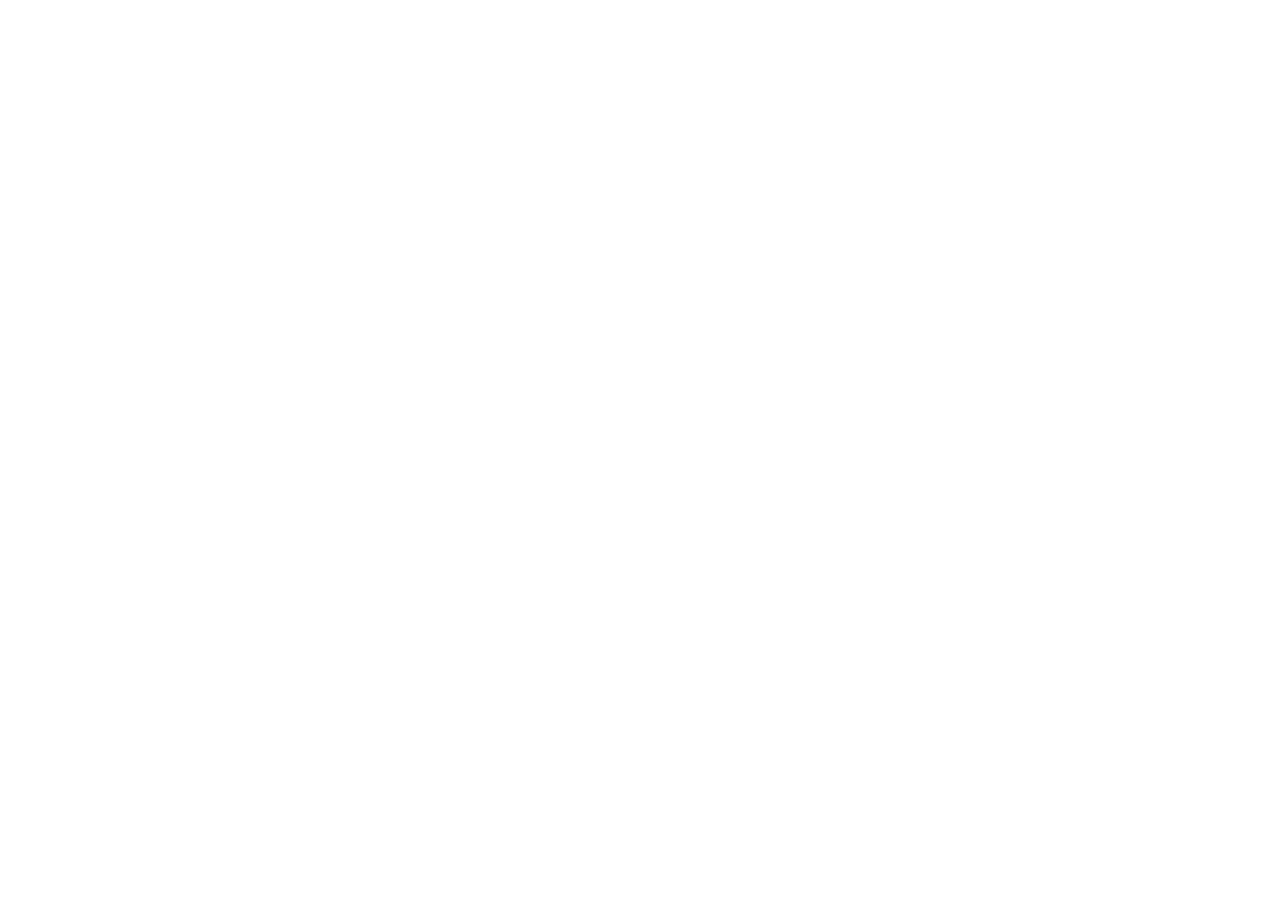
==== blogdecafe_inicio/index.html @ 95a57232 "Images, normalize and style" ====
<!DOCTYPE html>
<html lang="en">
<head>
    <meta charset="UTF-8">
    <meta name="viewport" content="width=device-width, initial-scale=1.0">
    <title>BlogDeCafé</title>
    <link rel="stylesheet" href="css/normalize.css">
    <link href="https://fonts.googleapis.com/css2?family=Open+Sans:ital,wght@0,300..800;1,300..800&family=PT+Sans:ital,wght@0,400;0,700;1,400;1,700&display=swap" rel="stylesheet">
    <link rel="stylesheet" href="css/style.css">
</head>
<body>
    
</body>
</html>
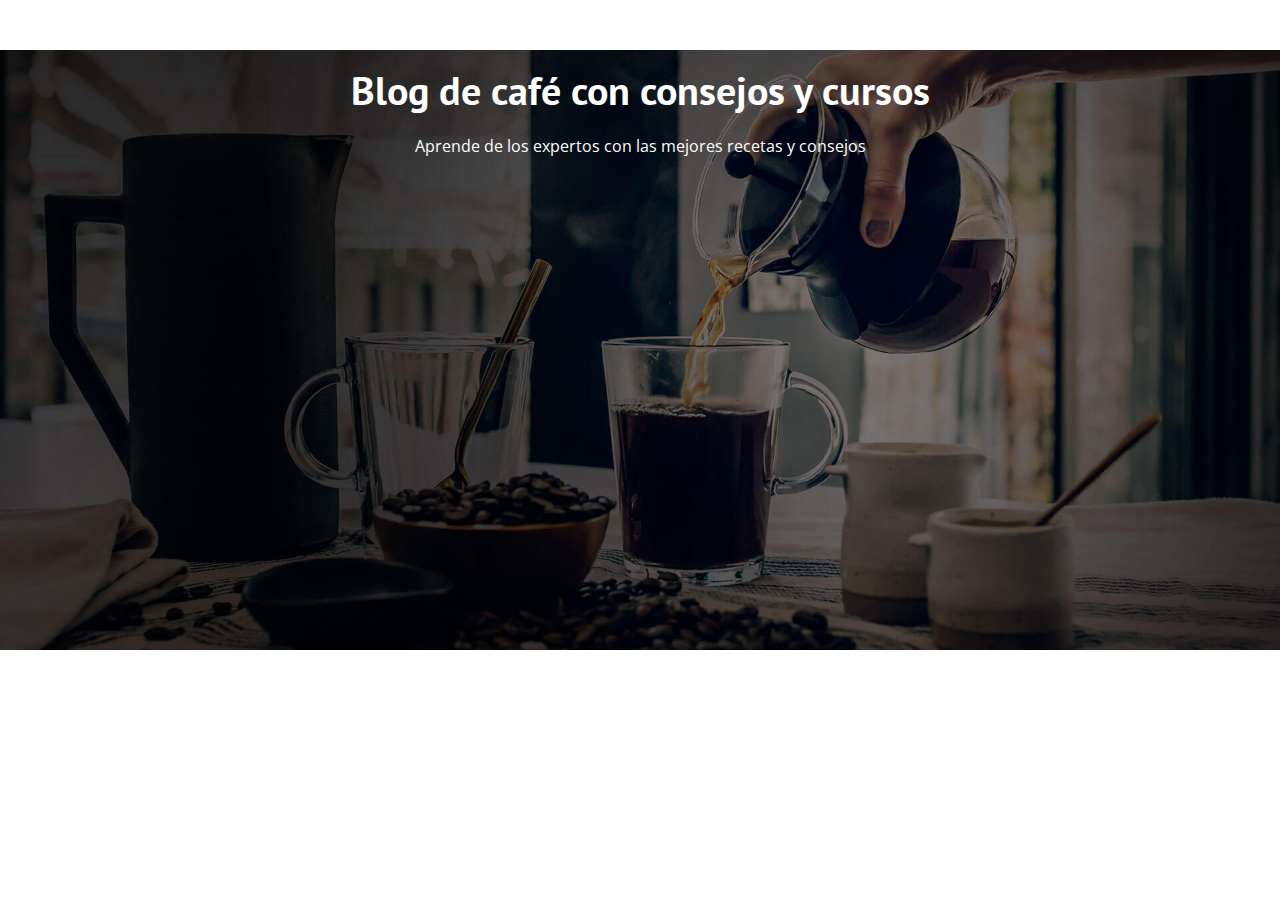
==== commit 27dbcbda: "Header" ====
--- a/blogdecafe_inicio/index.html
+++ b/blogdecafe_inicio/index.html
@@ -9,6 +9,11 @@
     <link rel="stylesheet" href="css/style.css">
 </head>
 <body>
-    
+    <header class="header">
+        <div class="header__texto">
+            <h2 class="no-margin"> Blog de café con consejos y cursos</h2>
+            <p class="no-margin">Aprende de los expertos con las mejores recetas y consejos</p>
+        </div>
+    </header>
 </body>
 </html>--- a/blogdecafe_inicio/css/style.css
+++ b/blogdecafe_inicio/css/style.css
@@ -0,0 +1,86 @@
+:root {
+    --fuenteHeading: 'PT Sans', sans-serif;
+    --fuenteParrafos: 'Open Sans', sans-serif;
+
+    --primario: #784D3C;
+    --blanco: #FFF;
+    --negro: #000;
+}
+
+html {
+    box-sizing: border-box;
+    font-size: 62.5%; /*1rem = 10px*/
+}
+*, *:before, *:after {
+    box-sizing: inherit;
+}
+
+body {
+    font-family: var(--fuenteParrafos);
+    font-size: 1.6rem;
+    line-height: 2;
+}
+
+/** Globales **/
+/* lo que se va a utilizar más de una vez */
+.contenedor {
+    max-width: 120rem;
+    width: 90%;
+    margin: 0 auto;
+}
+
+a {
+    text-decoration: none;
+}
+
+h1, h2, h3, h4 {
+    font-family: var(--fuenteHeading);
+}
+
+h1 {
+    font-size: 4.8rem;
+}
+
+h2 {
+    font-size: 4rem;
+}
+
+h3 {
+    font-size: 3.2rem;
+}
+
+h4 {
+    font-size: 2.8rem;
+}
+
+img {
+    max-width: 100%;
+}
+
+/** Utilidades **/
+.no-margin {
+    margin: 0;
+}
+
+.no-padding {
+    padding: 0;
+}
+
+.centrar-texto {
+    text-align: center;
+}
+
+/** Header **/
+.header {
+    background-image: url(../img/banner.jpg);
+    height: 60rem;
+    background-size: cover; /*para que tomee todo el espacio disponible*/
+    background-repeat: no-repeat;
+    background-position: center center; /*lo que muestra, center center: centrar tanto vertical como horizontalmente*/
+}
+
+.header__texto {
+    text-align: center;
+    color: var(--blanco);
+    margin-top: 5rem;
+}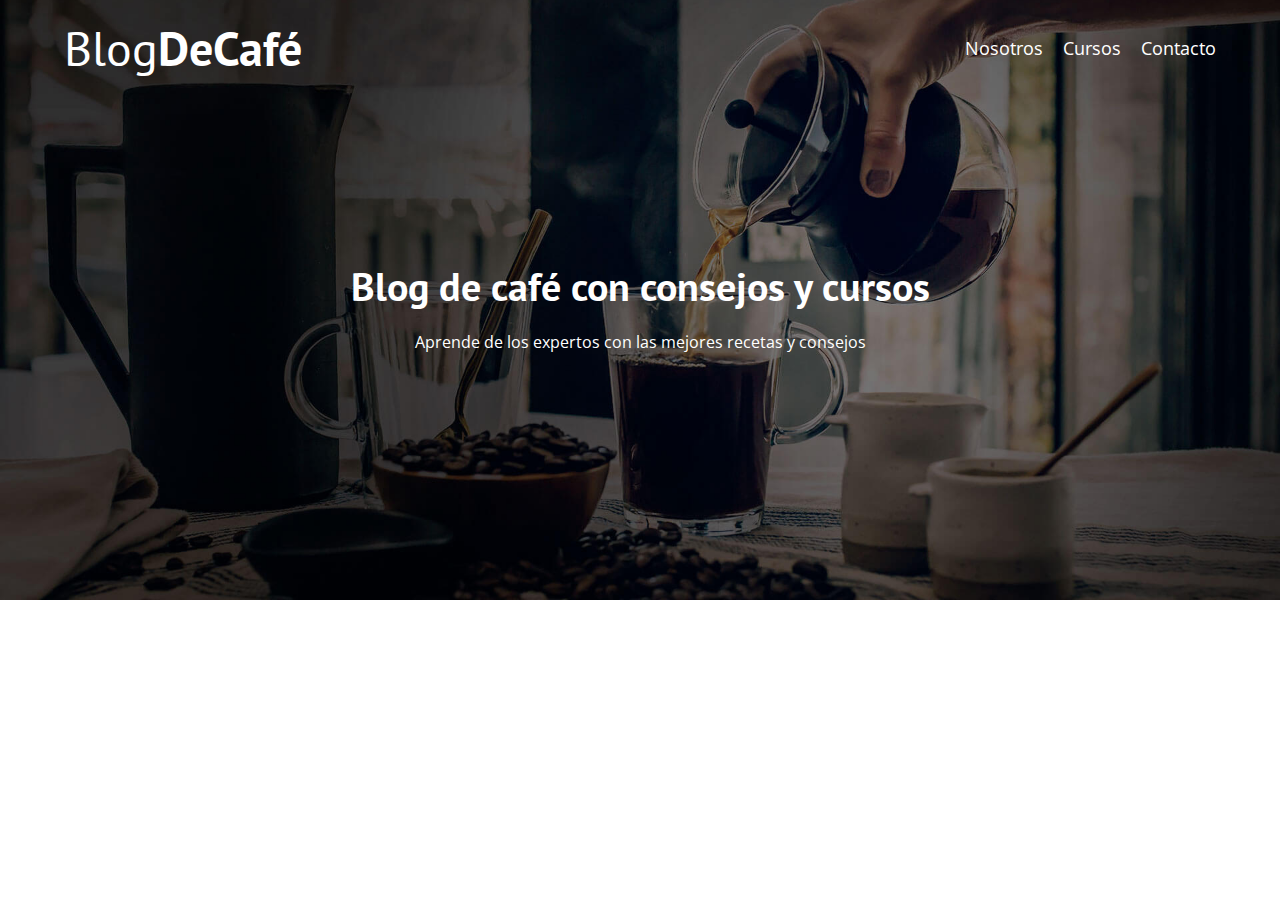
==== commit a8093cca: "Finishing the header" ====
--- a/blogdecafe_inicio/index.html
+++ b/blogdecafe_inicio/index.html
@@ -10,6 +10,18 @@
 </head>
 <body>
     <header class="header">
+        <div class="contenedor">
+            <div class="barra">
+                <a class="logo" href="index.html">
+                    <h1 class="logo__nombre no-margin centrar-texto"> Blog<span class="logo__bold">DeCafé</span></h1> <!--span no cambia la apariencia del elemento, pero funciona para dar variantes en el texto(CSS)-->
+                </a>
+                <nav class="navegacion">
+                    <a href="nosotros.html" class="navegacion__enlace">Nosotros</a>
+                    <a href="cursos.html" class="navegacion__enlace">Cursos</a>
+                    <a href="contacto.html" class="navegacion__enlace">Contacto</a>
+                </nav>
+            </div>
+        </div>
         <div class="header__texto">
             <h2 class="no-margin"> Blog de café con consejos y cursos</h2>
             <p class="no-margin">Aprende de los expertos con las mejores recetas y consejos</p>
--- a/blogdecafe_inicio/css/style.css
+++ b/blogdecafe_inicio/css/style.css
@@ -83,4 +83,43 @@
     text-align: center;
     color: var(--blanco);
     margin-top: 5rem;
+}
+@media (min-width: 768px) {
+    .header__texto {
+        margin-top: 15rem;
+    }
+}
+
+@media (min-width: 768px) {
+    .barra {
+        color: var(--blanco);
+        display: flex;
+        justify-content: space-between; /*para alinear contenido horizontalmente*/
+        align-items: center; /*alinear verticalmente*/
+    }
+}
+
+.logo {
+    color: var(--blanco);
+}
+
+.logo__nombre {
+    font-weight: 400;
+}
+.logo__bold {
+    font-weight: 700;
+}
+
+@media (min-width: 768px) {
+    .navegacion {
+        display: flex;
+        gap: 2rem;
+    }
+}
+
+.navegacion__enlace {
+    display: block; /*elementos uno debajo del otro*/
+    text-align: center;
+    font-size: 1.8rem;
+    color: var(--blanco);
 }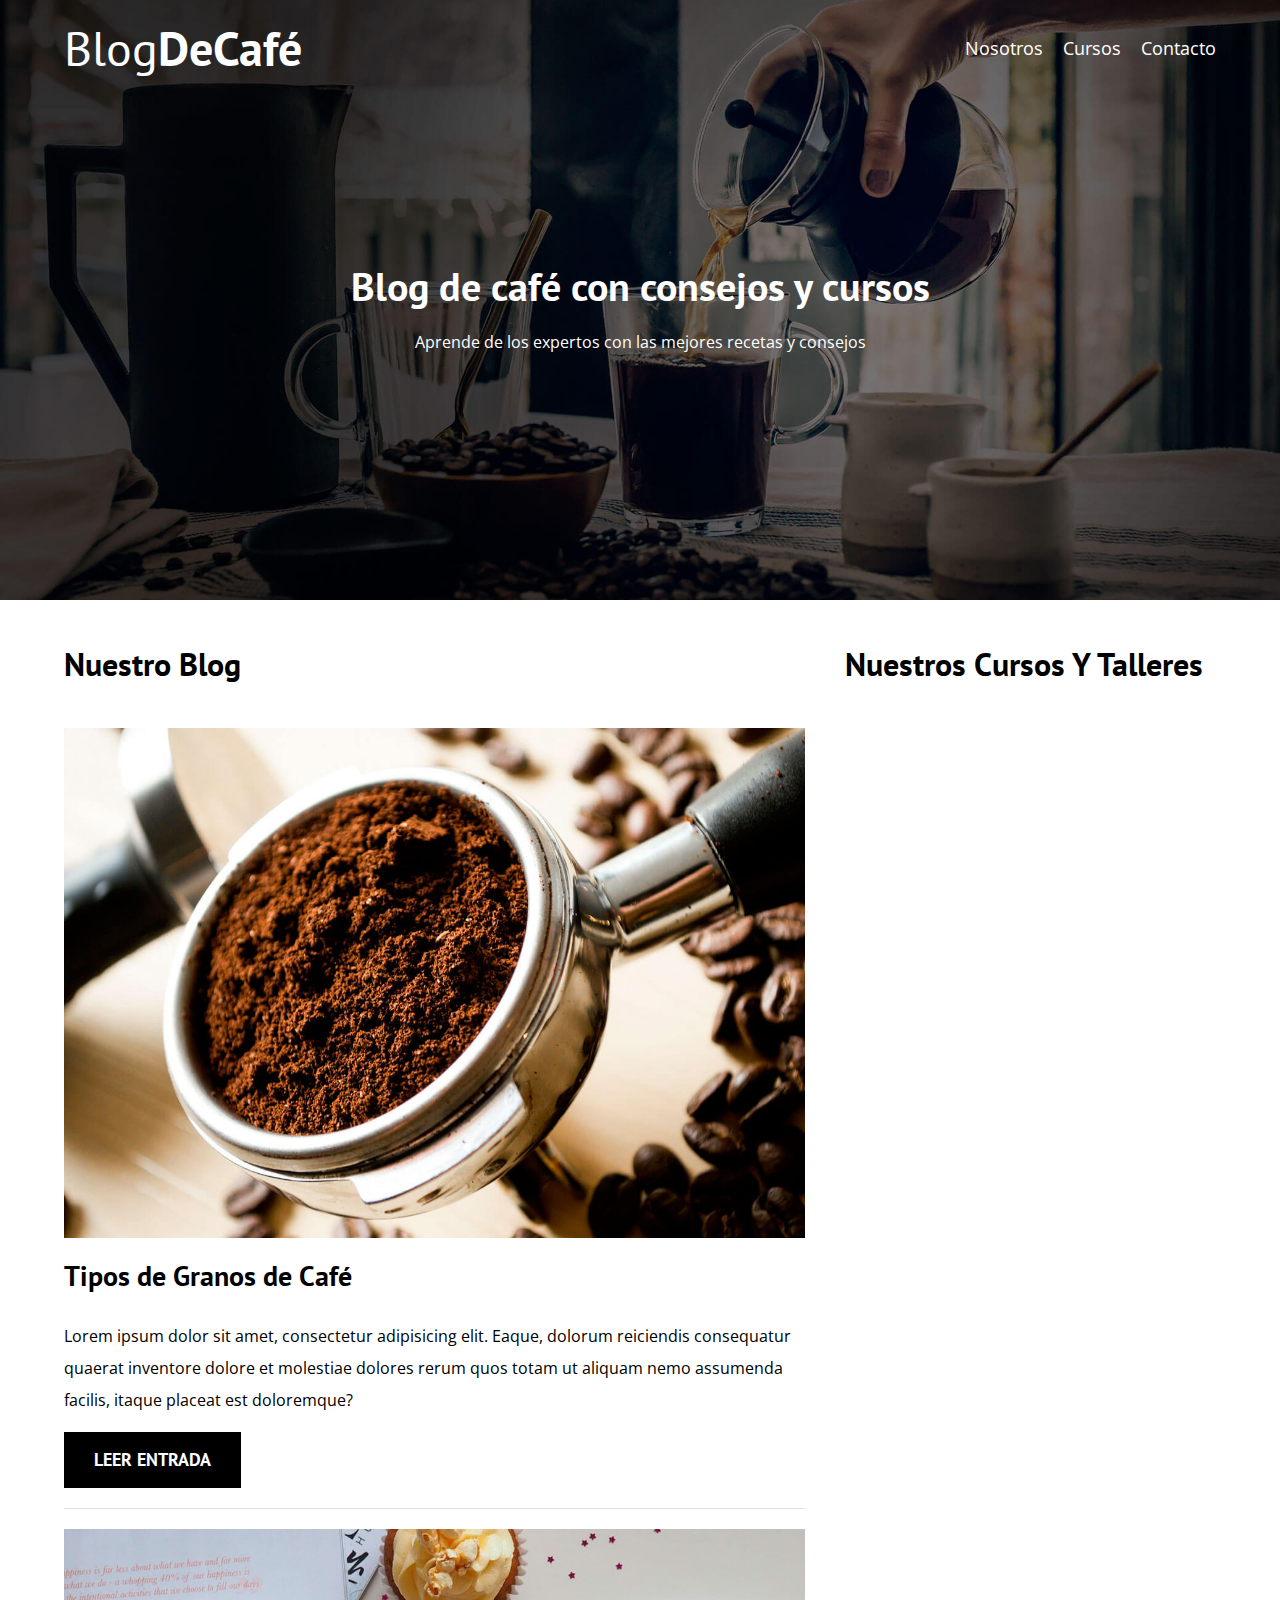
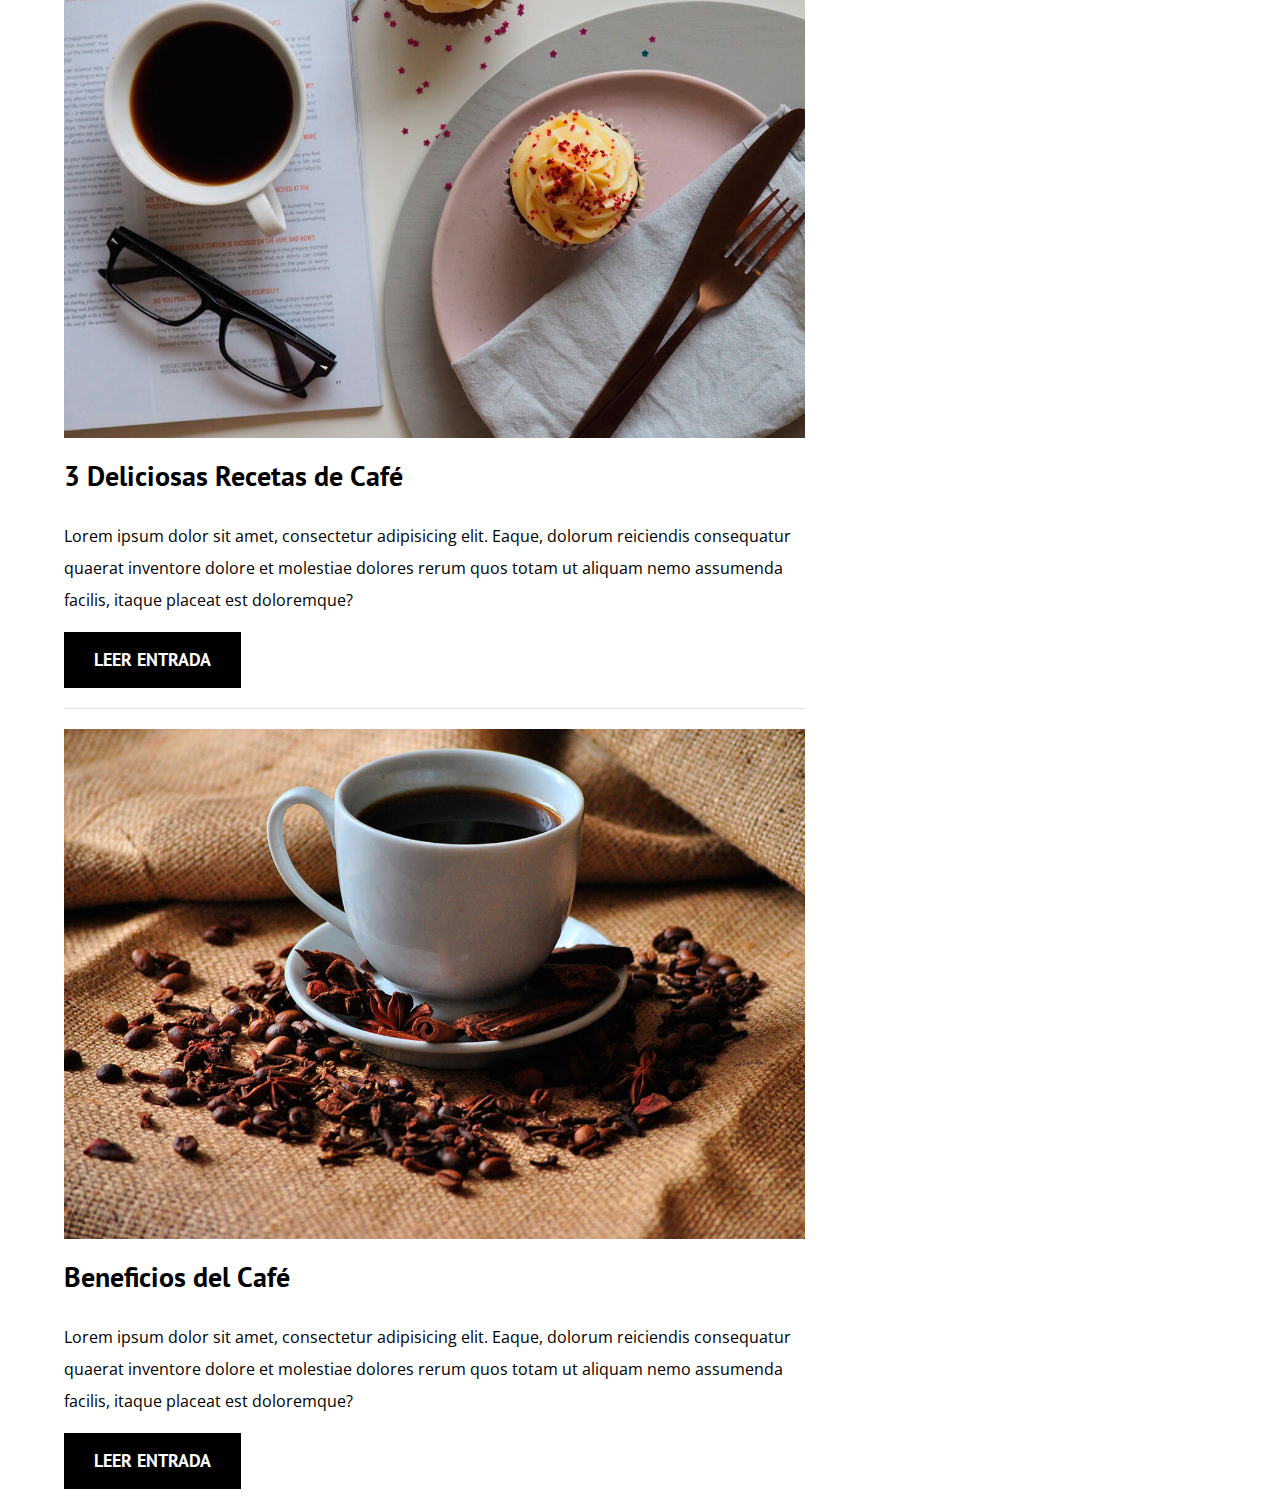
==== commit 5f96c25b: "main-blog finished" ====
--- a/blogdecafe_inicio/index.html
+++ b/blogdecafe_inicio/index.html
@@ -27,5 +27,49 @@
             <p class="no-margin">Aprende de los expertos con las mejores recetas y consejos</p>
         </div>
     </header>
+
+    <div class="contenedor contenido-principal">
+        <main class="blog">
+            <h3>Nuestro Blog</h3>
+            <article class="entrada"> <!--Blog, noticias entradas en un foro-->
+                <div class="entrada__imagen">
+                    <img src="img/blog1.jpg" alt="imagen blog">
+                </div>
+
+                <div class="entrada__contenido">
+                    <h4 class="no-margin">Tipos de Granos de Café</h4>
+                    <p>Lorem ipsum dolor sit amet, consectetur adipisicing elit. Eaque, dolorum reiciendis consequatur quaerat inventore dolore et molestiae dolores rerum quos totam ut aliquam nemo assumenda facilis, itaque placeat est doloremque?</p>
+                    <a href="entrada.html" class="boton boton--primario">Leer Entrada</a>
+                </div>
+            </article>
+            
+            <article class="entrada"> 
+                <div class="entrada__imagen">
+                    <img src="img/blog2.jpg" alt="imagen blog">
+                </div>
+
+                <div class="entrada__contenido">
+                    <h4 class="no-margin">3 Deliciosas Recetas de Café</h4>
+                    <p>Lorem ipsum dolor sit amet, consectetur adipisicing elit. Eaque, dolorum reiciendis consequatur quaerat inventore dolore et molestiae dolores rerum quos totam ut aliquam nemo assumenda facilis, itaque placeat est doloremque?</p>
+                    <a href="entrada.html" class="boton boton--primario">Leer Entrada</a>
+                </div>
+            </article>
+            
+            <article class="entrada">
+                <div class="entrada__imagen">
+                    <img src="img/blog3.jpg" alt="imagen blog">
+                </div>
+
+                <div class="entrada__contenido">
+                    <h4 class="no-margin">Beneficios del Café</h4>
+                    <p>Lorem ipsum dolor sit amet, consectetur adipisicing elit. Eaque, dolorum reiciendis consequatur quaerat inventore dolore et molestiae dolores rerum quos totam ut aliquam nemo assumenda facilis, itaque placeat est doloremque?</p>
+                    <a href="entrada.html" class="boton boton--primario">Leer Entrada</a>
+                </div>
+            </article>
+        </main>
+        <aside class="sidebar">
+            <h3>Nuestros Cursos Y Talleres</h3>
+        </aside>
+    </div>
 </body>
 </html>--- a/blogdecafe_inicio/css/style.css
+++ b/blogdecafe_inicio/css/style.css
@@ -3,6 +3,7 @@
     --fuenteParrafos: 'Open Sans', sans-serif;
 
     --primario: #784D3C;
+    --gris: #e1e1e1;
     --blanco: #FFF;
     --negro: #000;
 }
@@ -122,4 +123,44 @@
     text-align: center;
     font-size: 1.8rem;
     color: var(--blanco);
+}
+
+@media (min-width: 768px) {
+    .contenido-principal{
+        display: grid;
+        grid-template-columns: 2fr 1fr;
+        column-gap: 4rem;
+    }
+}
+
+.entrada {
+    border-bottom: 1px solid var(--gris);/*borde solo abajo. ancho del border, tipo de border, color del border*/
+    margin-bottom: 2rem; /*margen abajo*/
+}
+
+.entrada:last-of-type{ /*para seleccionar la ultima entrada*/
+    border: none;
+    margin-bottom: 0;
+}
+
+.boton {
+    display: block;
+    font-family: var(--fuenteHeading);
+    color: var(--blanco);
+    text-align: center;
+    padding: 1rem 3rem; /*arriba/abajo izquierda/derecha*/
+    font-size: 1.8rem;
+    text-transform: uppercase;
+    font-weight: 700;
+    margin-bottom: 2rem;
+}
+
+@media (min-width: 768px) {
+    .boton{
+        display: inline-block;
+    }
+}
+
+.boton--primario{
+    background-color: var(--negro);
 }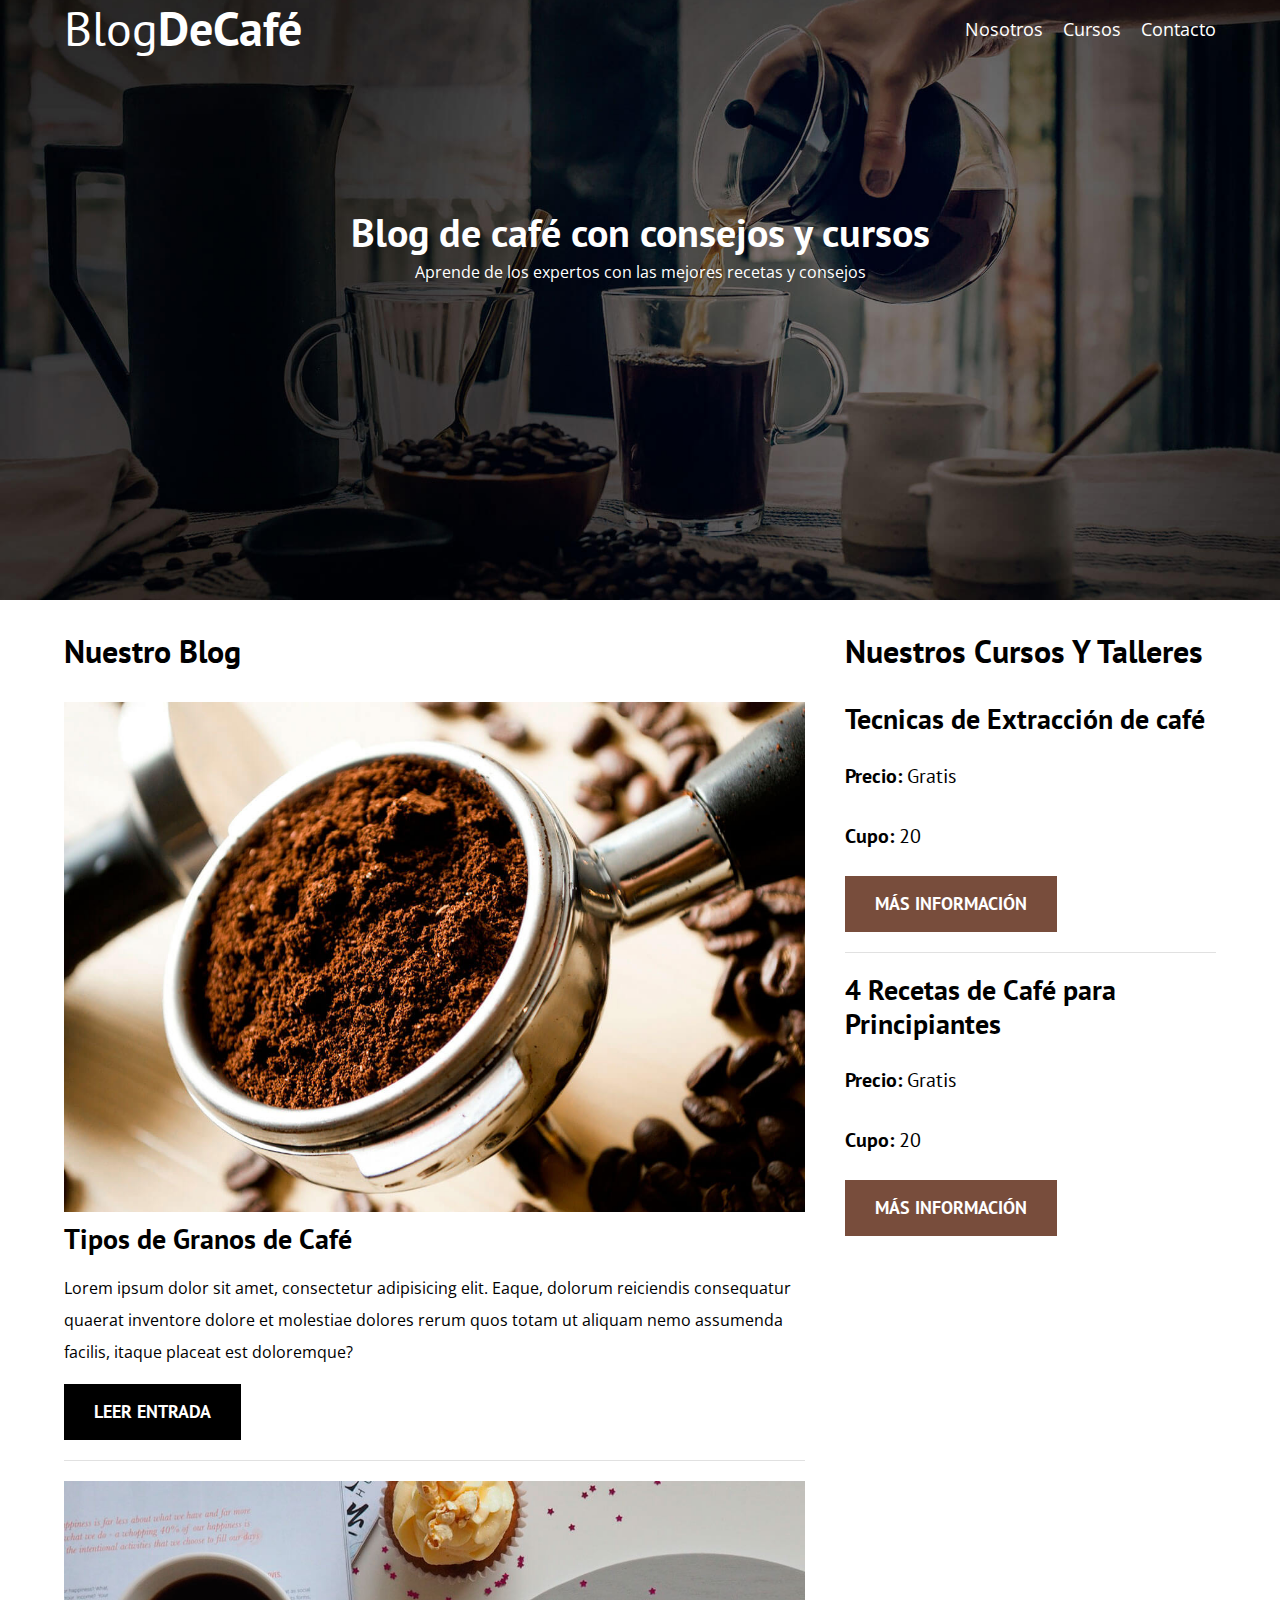
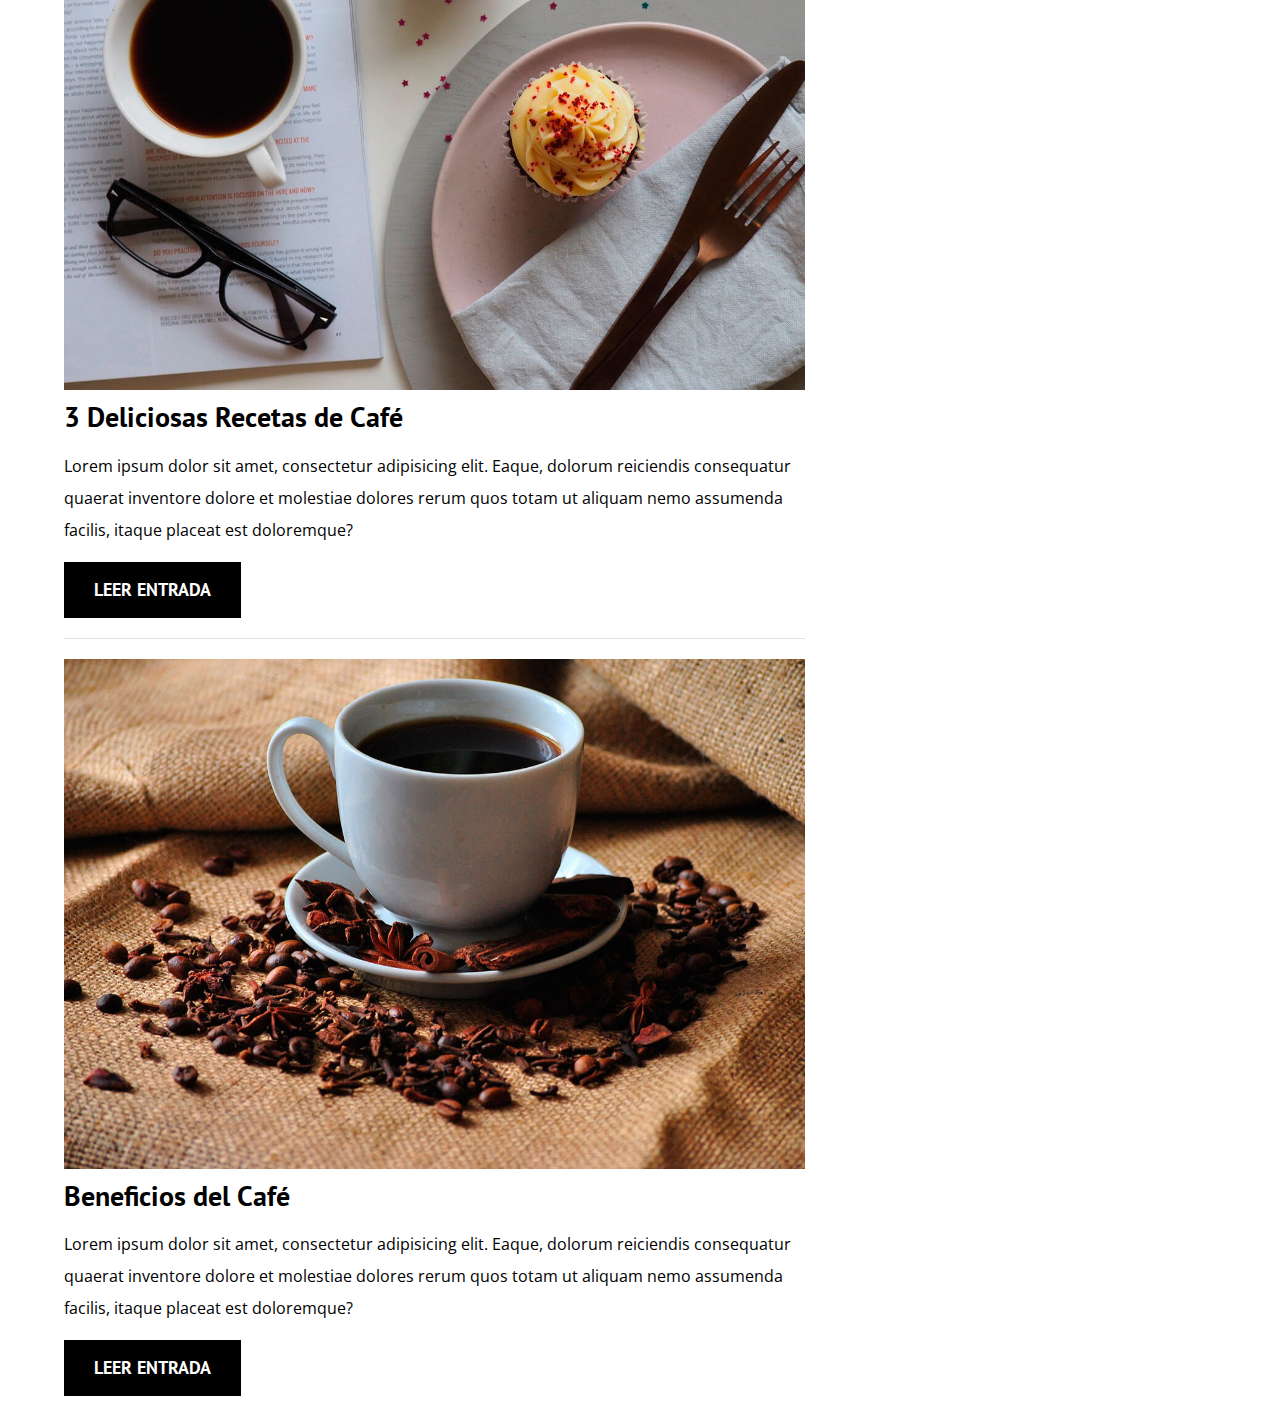
==== commit 9b848f21: "finished the sidevar" ====
--- a/blogdecafe_inicio/index.html
+++ b/blogdecafe_inicio/index.html
@@ -69,6 +69,30 @@
         </main>
         <aside class="sidebar">
             <h3>Nuestros Cursos Y Talleres</h3>
+
+            <ul class="cursos no-padding"> <!--listo no ordenada-->
+                <li class="widget-curso">
+                    <h4 class="no-margin">Tecnicas de Extracción de café</h4>
+                    <p class="widget-curso__label">Precio: 
+                        <span class="widget-curso__info">Gratis</span>
+                    </p>
+                    <p class="widget-curso__label">Cupo: 
+                        <span class="widget-curso__info">20</span>
+                    </p>
+                    <a href="entrada.html" class="boton boton--secundario">Más Información</a>
+                </li>
+
+                <li class="widget-curso">
+                    <h4 class="no-margin">4 Recetas de Café para Principiantes</h4>
+                    <p class="widget-curso__label">Precio: 
+                        <span class="widget-curso__info">Gratis</span>
+                    </p>
+                    <p class="widget-curso__label">Cupo: 
+                        <span class="widget-curso__info">20</span>
+                    </p>
+                    <a href="entrada.html" class="boton boton--secundario">Más Información</a>
+                </li>
+            </ul>
         </aside>
     </div>
 </body>
--- a/blogdecafe_inicio/css/style.css
+++ b/blogdecafe_inicio/css/style.css
@@ -36,6 +36,7 @@
 
 h1, h2, h3, h4 {
     font-family: var(--fuenteHeading);
+    line-height: 1.2;
 }
 
 h1 {
@@ -163,4 +164,36 @@
 
 .boton--primario{
     background-color: var(--negro);
+}
+
+.boton--secundario{
+    background-color: var(--primario);
+}
+
+.cursos {
+    list-style: none;
+}
+
+.widget-curso{
+    border-bottom: 1px solid var(--gris);
+    margin-bottom: 2rem;
+}
+
+.widget-curso:last-of-type{
+    border: none;
+    margin-bottom: 0;
+}
+
+.widget-curso__label{
+    font-family: var(--fuenteHeading);
+    font-weight: 700;
+}
+
+.widget-curso__info{
+    font-weight: 400;
+}
+
+.widget-curso__info,
+.widget-curso__label{
+    font-size: 2rem;
 }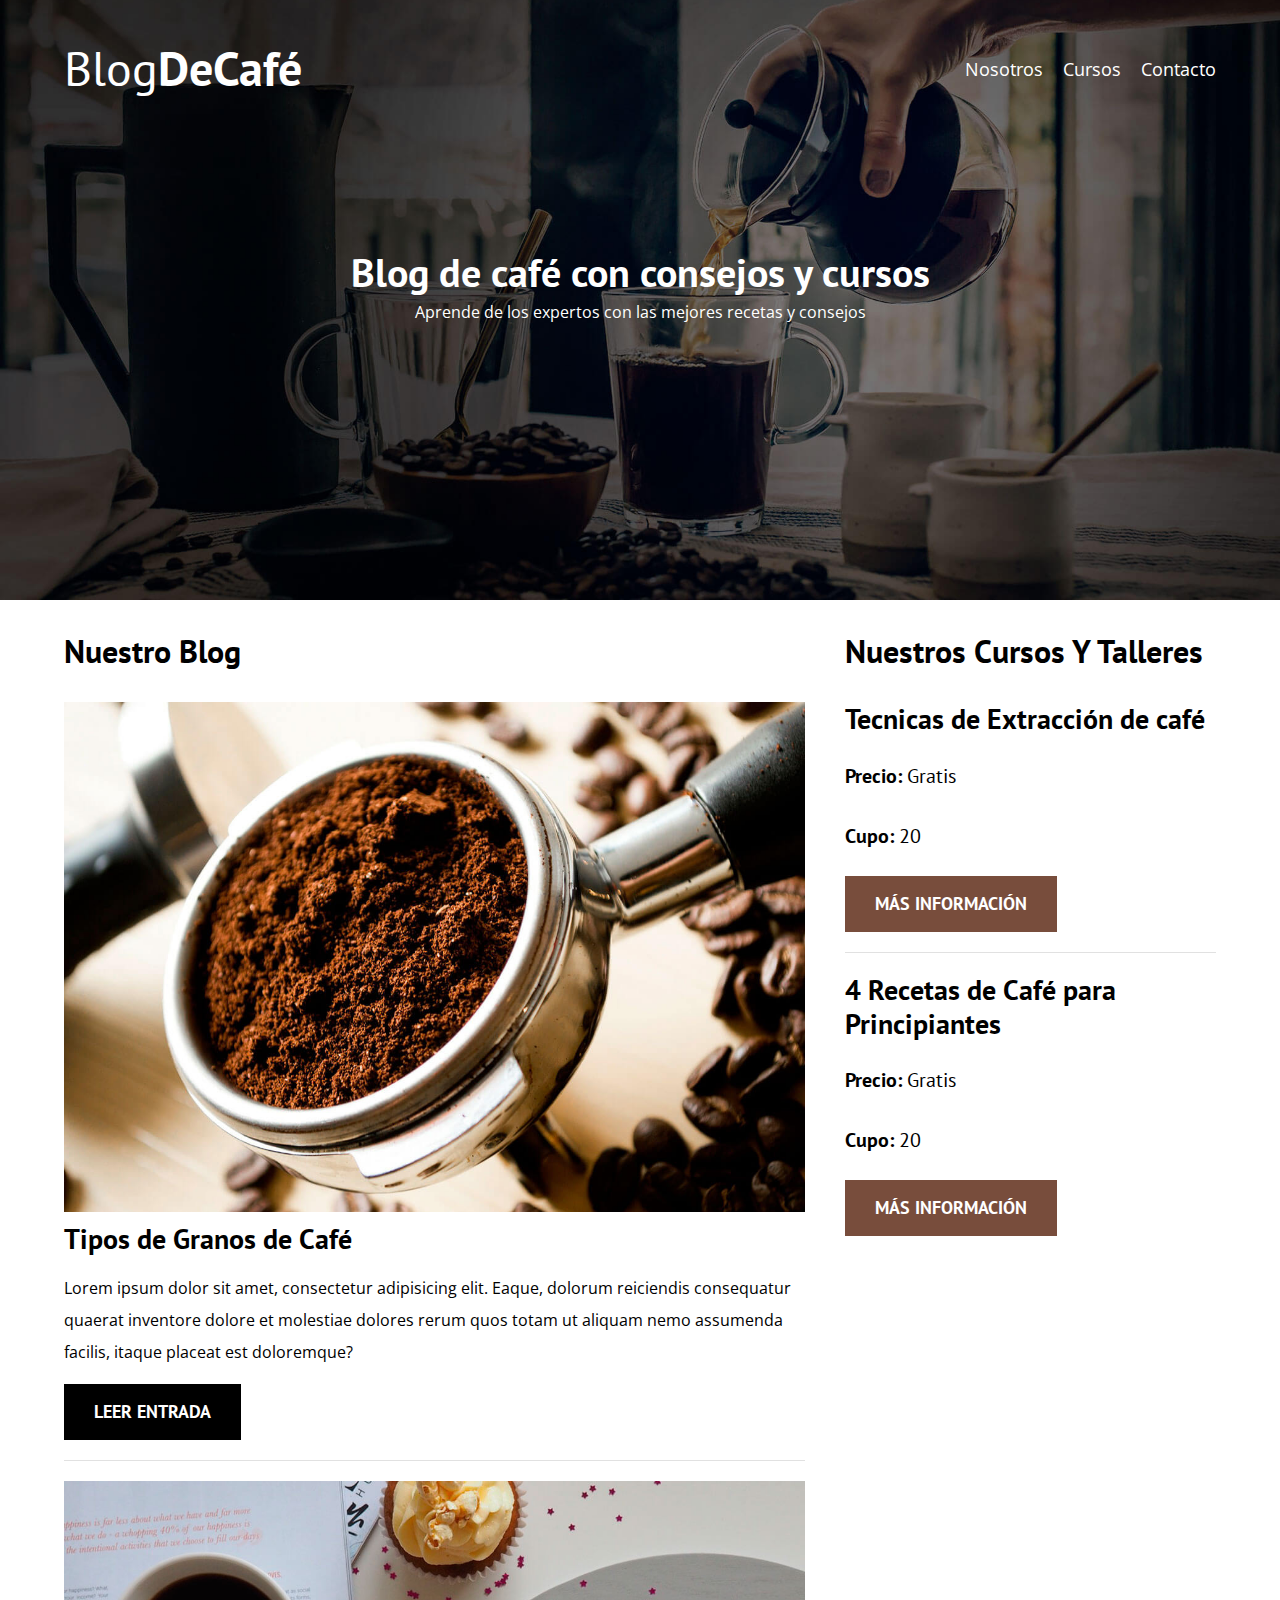
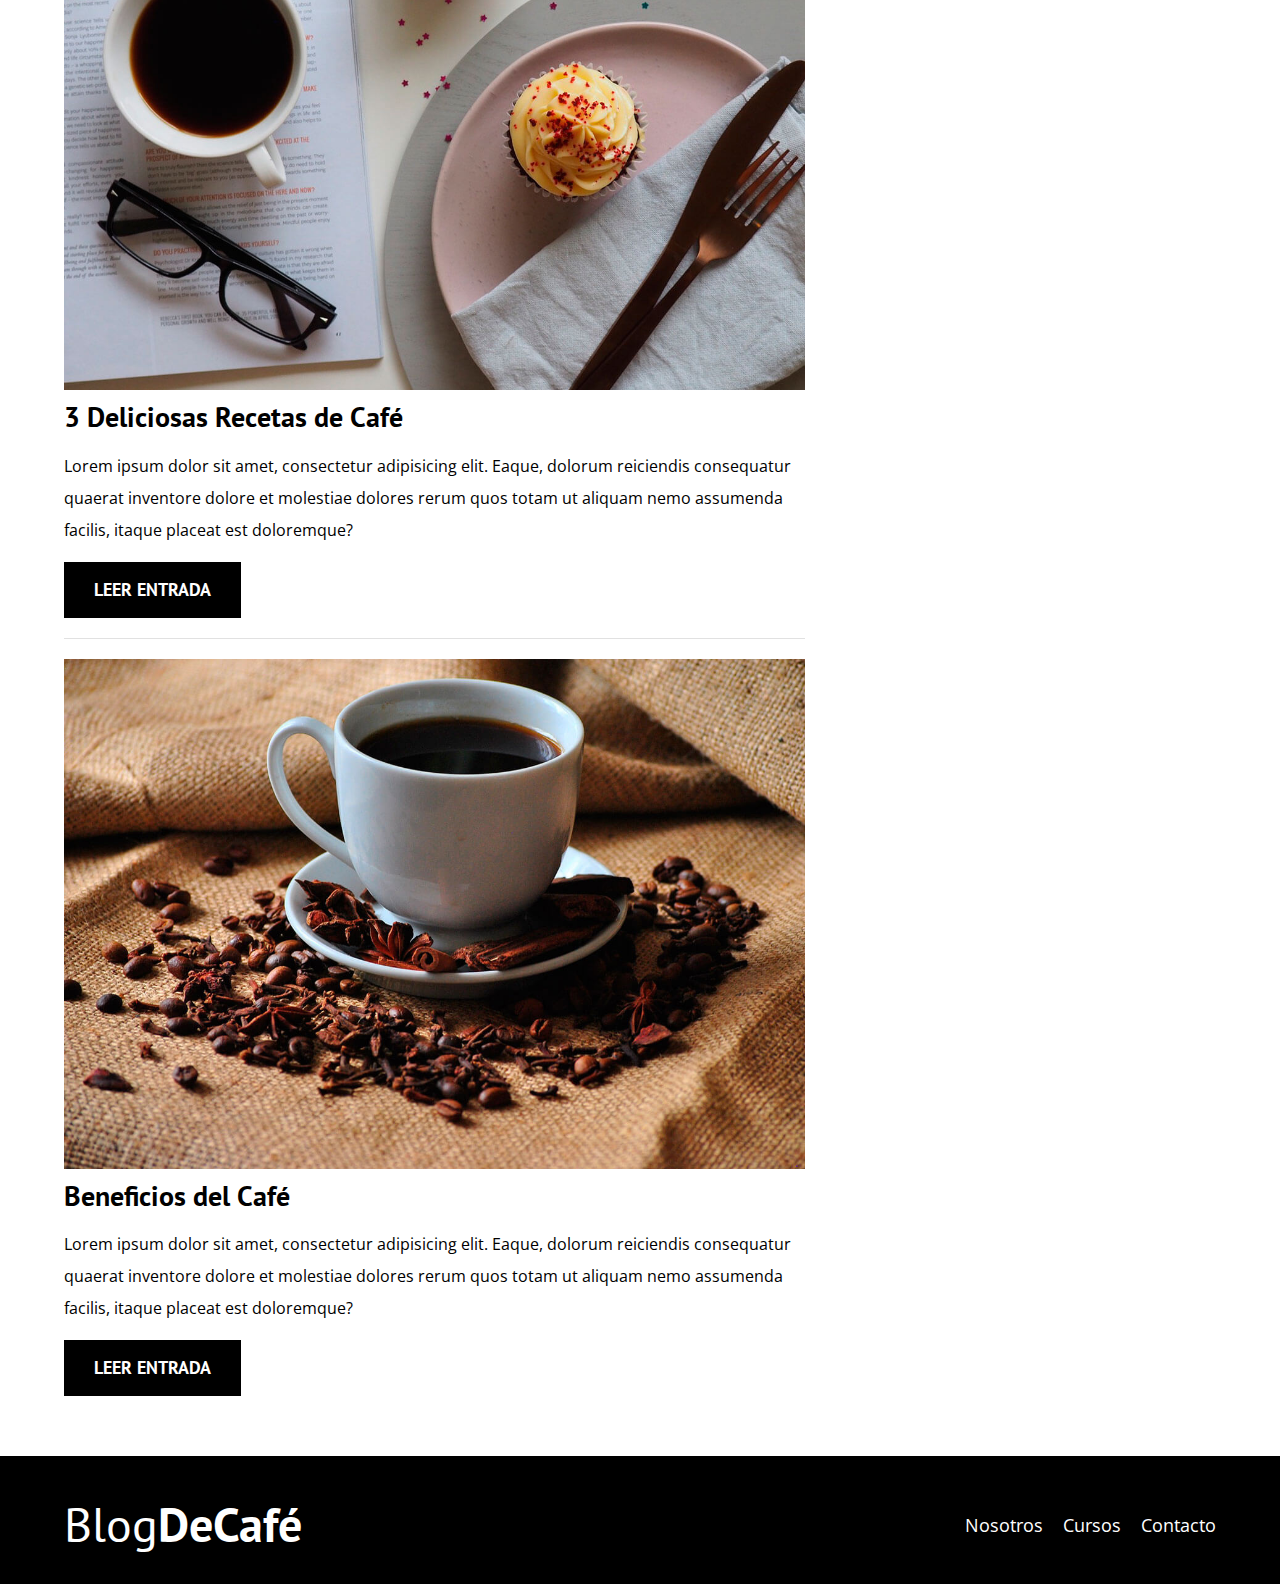
==== commit 8c7917ff: "Added nosotros" ====
--- a/blogdecafe_inicio/index.html
+++ b/blogdecafe_inicio/index.html
@@ -95,5 +95,20 @@
             </ul>
         </aside>
     </div>
+
+    <footer class="footer">
+        <div class="contenedor">
+            <div class="barra">
+                <a class="logo" href="index.html">
+                    <h1 class="logo__nombre no-margin centrar-texto"> Blog<span class="logo__bold">DeCafé</span></h1> <!--span no cambia la apariencia del elemento, pero funciona para dar variantes en el texto(CSS)-->
+                </a>
+                <nav class="navegacion">
+                    <a href="nosotros.html" class="navegacion__enlace">Nosotros</a>
+                    <a href="cursos.html" class="navegacion__enlace">Cursos</a>
+                    <a href="contacto.html" class="navegacion__enlace">Contacto</a>
+                </nav>
+            </div>
+        </div>
+    </footer>
 </body>
 </html>--- a/blogdecafe_inicio/css/style.css
+++ b/blogdecafe_inicio/css/style.css
@@ -25,8 +25,9 @@
 /** Globales **/
 /* lo que se va a utilizar más de una vez */
 .contenedor {
-    max-width: 120rem;
-    width: 90%;
+    /*max-width: 120rem; /*maximo 1200 pixeles mientras all espacio disponible*/
+    /*width: 90%; /*usar el 90% de la pantalla si es menor al max-width*/
+    width: min(90%, 120rem); /*misma funcionalidad que las dos lineas anteriores*/
     margin: 0 auto;
 }
 
@@ -92,6 +93,10 @@
     }
 }
 
+.barra {
+    padding-top: 4rem;
+}
+
 @media (min-width: 768px) {
     .barra {
         color: var(--blanco);
@@ -196,4 +201,29 @@
 .widget-curso__info,
 .widget-curso__label{
     font-size: 2rem;
+}
+
+.footer {
+    background-color: var(--negro);
+    padding-bottom: 3rem;
+    margin-top: 4rem;
+}
+
+/** Sobre nosotros**/
+@media (min-width: 768px) {
+    .sobre-nosotros {
+        display: flex;
+        gap: 2rem;
+    }
+
+    .sobre-nosotros__imagen,
+    .sobre-nosotros__texto {
+        flex-basis: 50%;
+    }
+
+    /*.sobre-nosotros {
+        display: grid;
+        grid-template-columns: repeat(2, 1fr);
+        column-gap: 2rem;
+    }*/ /*tiene la misma funcionalidad que los dos cuados anteriores*/
 }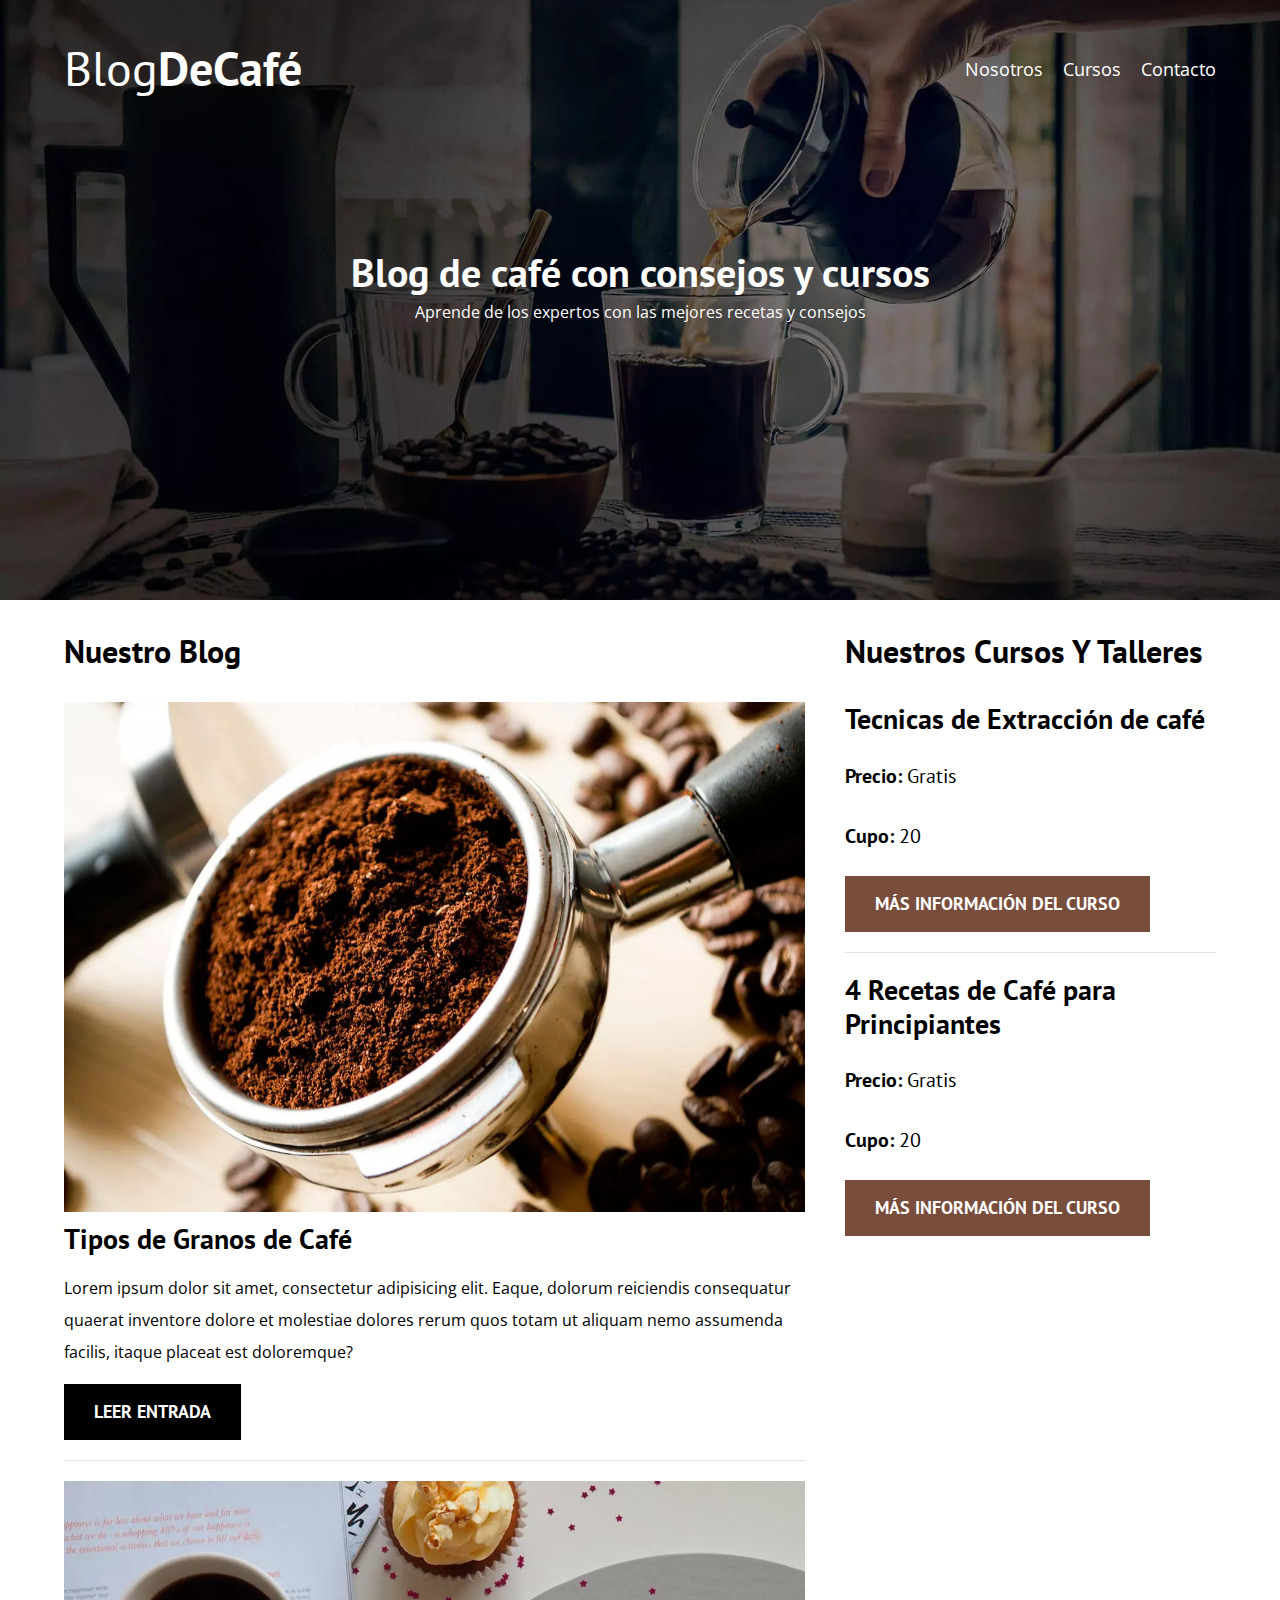
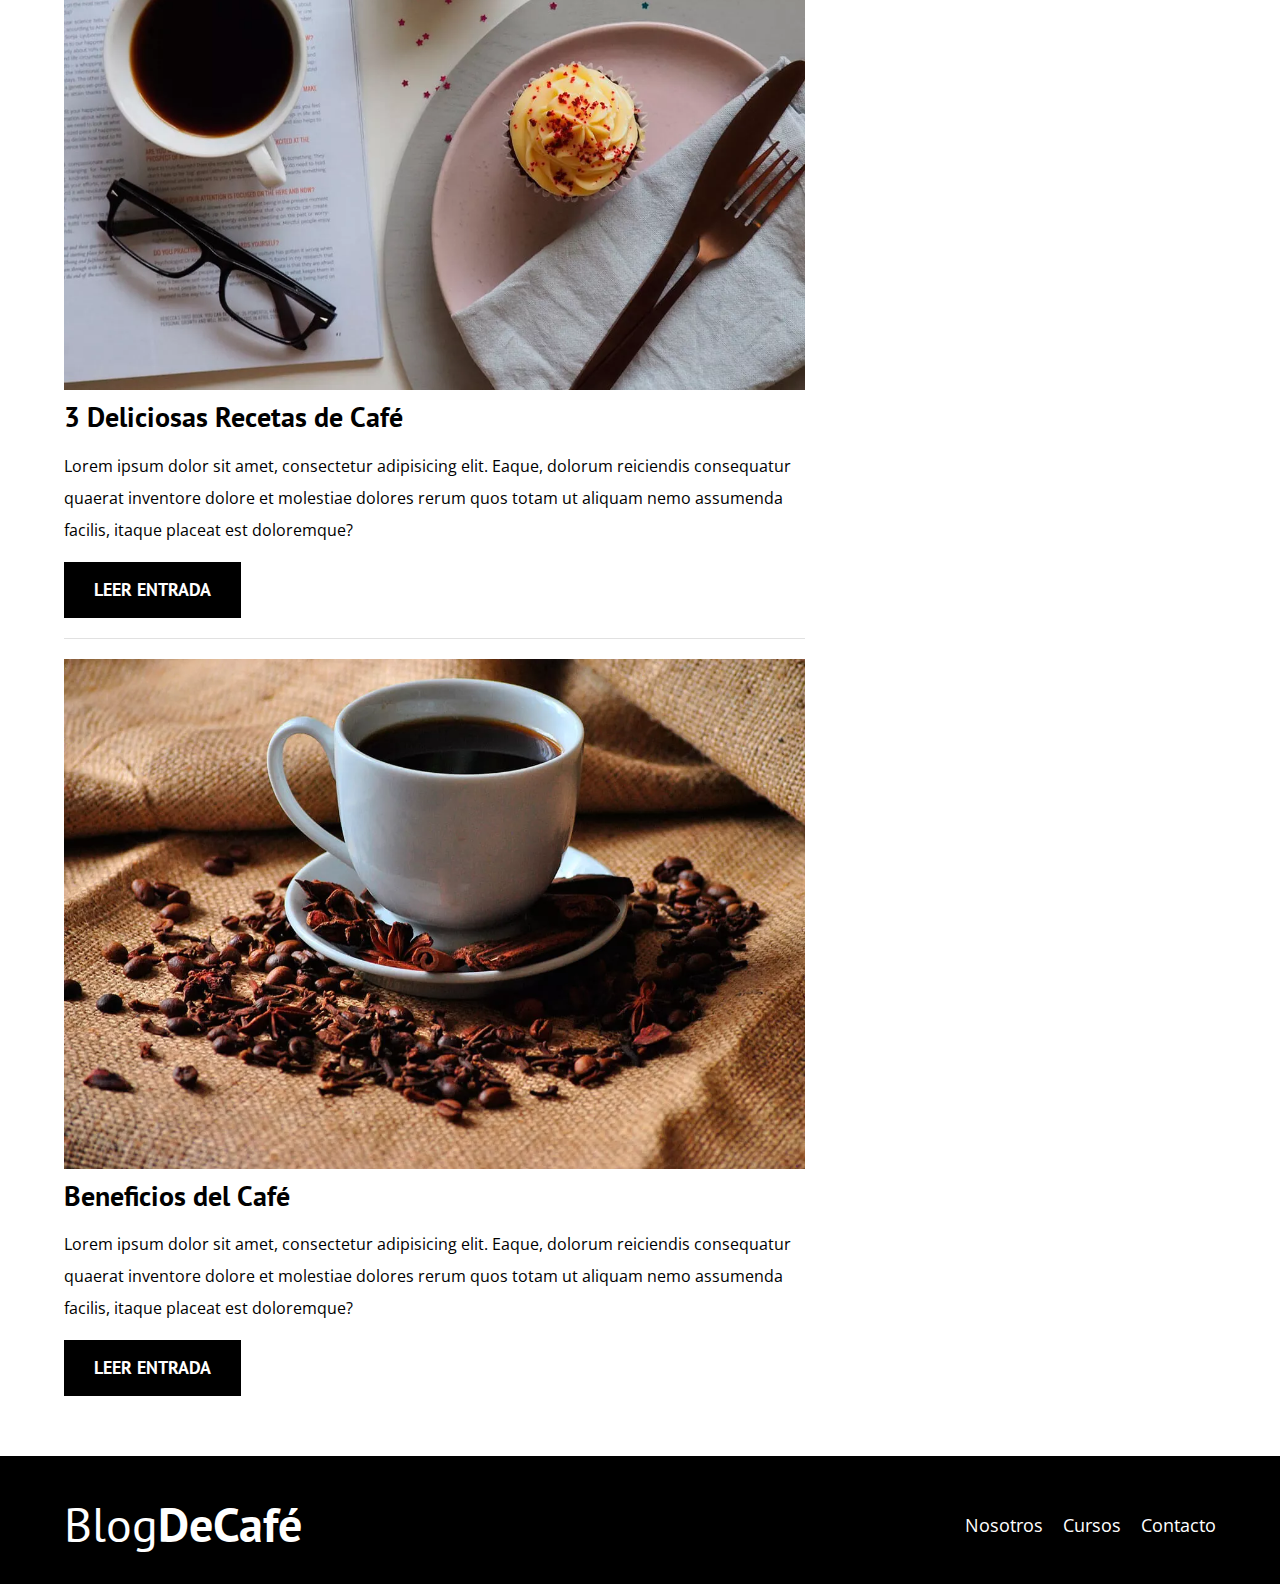
==== commit 404c9014: "More performance practice" ====
--- a/blogdecafe_inicio/index.html
+++ b/blogdecafe_inicio/index.html
@@ -4,8 +4,19 @@
     <meta charset="UTF-8">
     <meta name="viewport" content="width=device-width, initial-scale=1.0">
     <title>BlogDeCafé</title>
+    <meta name="description" content="Pagina web de blog de café">
+
+    <!-- Prefetch -->
+    <link rel="prefetch" href="nosotros.html" as="document">
+
+    <!-- Preload -->
+    <link rel="preload" href="css/normalize.css" as="style">
     <link rel="stylesheet" href="css/normalize.css">
+
+    <link rel="preload" href="https://fonts.googleapis.com/css2?family=Open+Sans:ital,wght@0,300..800;1,300..800&family=PT+Sans:ital,wght@0,400;0,700;1,400;1,700&display=swap" crossorigin="crossorigin" as="font">
     <link href="https://fonts.googleapis.com/css2?family=Open+Sans:ital,wght@0,300..800;1,300..800&family=PT+Sans:ital,wght@0,400;0,700;1,400;1,700&display=swap" rel="stylesheet">
+
+    <link rel="preload" href="css/style.css" as="style">
     <link rel="stylesheet" href="css/style.css">
 </head>
 <body>
@@ -33,7 +44,10 @@
             <h3>Nuestro Blog</h3>
             <article class="entrada"> <!--Blog, noticias entradas en un foro-->
                 <div class="entrada__imagen">
-                    <img src="img/blog1.jpg" alt="imagen blog">
+                    <picture>
+                        <source loading="lazy" srcset="img/blog1.webp" type="image/webp">
+                        <img loading="lazy" src="img/blog1.jpg" alt="imagen blog">
+                    </picture>
                 </div>
 
                 <div class="entrada__contenido">
@@ -45,7 +59,10 @@
             
             <article class="entrada"> 
                 <div class="entrada__imagen">
-                    <img src="img/blog2.jpg" alt="imagen blog">
+                    <picture>
+                        <source loading="lazy" srcset="img/blog2.webp" type="image/webp">
+                        <img loading="lazy" src="img/blog2.jpg" alt="imagen blog">
+                    </picture>
                 </div>
 
                 <div class="entrada__contenido">
@@ -57,7 +74,10 @@
             
             <article class="entrada">
                 <div class="entrada__imagen">
-                    <img src="img/blog3.jpg" alt="imagen blog">
+                    <picture>
+                        <source loading="lazy" srcset="img/blog3.webp" type="image/webp">
+                        <img loading="lazy" src="img/blog3.jpg" alt="imagen blog">
+                    </picture>
                 </div>
 
                 <div class="entrada__contenido">
@@ -79,7 +99,7 @@
                     <p class="widget-curso__label">Cupo: 
                         <span class="widget-curso__info">20</span>
                     </p>
-                    <a href="entrada.html" class="boton boton--secundario">Más Información</a>
+                    <a href="entrada.html" class="boton boton--secundario">Más Información del Curso</a>
                 </li>
 
                 <li class="widget-curso">
@@ -90,7 +110,7 @@
                     <p class="widget-curso__label">Cupo: 
                         <span class="widget-curso__info">20</span>
                     </p>
-                    <a href="entrada.html" class="boton boton--secundario">Más Información</a>
+                    <a href="entrada.html" class="boton boton--secundario">Más Información del Curso</a>
                 </li>
             </ul>
         </aside>
@@ -110,5 +130,6 @@
             </div>
         </div>
     </footer>
+    <script src="js/modernizr.js"></script>
 </body>
 </html>--- a/blogdecafe_inicio/css/style.css
+++ b/blogdecafe_inicio/css/style.css
@@ -74,8 +74,14 @@
 }
 
 /** Header **/
+.webp .header{
+    background-image: url(../img/banner.webp);
+}
+
+.no-webp .header {
+    background-image: url(../img/banner.jpg);
+}
 .header {
-    background-image: url(../img/banner.jpg);
     height: 60rem;
     background-size: cover; /*para que tomee todo el espacio disponible*/
     background-repeat: no-repeat;
@@ -159,12 +165,17 @@
     text-transform: uppercase;
     font-weight: 700;
     margin-bottom: 2rem;
+    border: none;
 }
 
 @media (min-width: 768px) {
     .boton{
         display: inline-block;
     }
+}
+
+.boton:hover {
+    cursor: pointer;
 }
 
 .boton--primario{
@@ -189,17 +200,21 @@
     margin-bottom: 0;
 }
 
-.widget-curso__label{
+.widget-curso__label,
+.curso__label{
     font-family: var(--fuenteHeading);
     font-weight: 700;
 }
 
-.widget-curso__info{
+.widget-curso__info,
+.curso__info{
     font-weight: 400;
 }
 
 .widget-curso__info,
-.widget-curso__label{
+.widget-curso__label,
+.curso__info,
+.curso__label{
     font-size: 2rem;
 }
 
@@ -226,4 +241,58 @@
         grid-template-columns: repeat(2, 1fr);
         column-gap: 2rem;
     }*/ /*tiene la misma funcionalidad que los dos cuados anteriores*/
+}
+
+/** Cursos **/
+
+.curso {
+    padding: 3rem 0;
+    border-bottom: 1px solid var(--gris);
+}
+
+@media (min-width: 768px) {
+    .curso {
+        display: grid;
+        grid-template-columns: 1fr 2fr;
+        column-gap: 2rem;
+    }
+}
+
+.curso:last-of-type {
+    border: none;
+}
+
+/** Contacto **/
+.contacto-bg {
+    background-image: url(../img/contacto.jpg);
+    height: 40rem;
+    background-size: cover;
+    background-repeat: no-repeat;
+}
+
+.formulario {
+    background-color: var(--blanco);
+    margin: -5rem auto 0 auto; /*un margin hacia arriba*/
+    width: 95%;
+    padding: 5rem;
+}
+
+.campo {
+    display: flex;
+    margin-bottom: 2rem;
+    gap: 2rem;
+}
+
+.campo__label {
+    flex: 0 0 9rem;
+    text-align: right;
+}
+
+.campo__field {
+    flex: 1;
+    border: 1px solid var(--gris);
+}
+
+.campo__field--textarea {
+    height: 20rem;
 }--- a/blogdecafe_inicio/css/style.css
+++ b/blogdecafe_inicio/css/style.css
@@ -74,8 +74,14 @@
 }
 
 /** Header **/
+.webp .header{
+    background-image: url(../img/banner.webp);
+}
+
+.no-webp .header {
+    background-image: url(../img/banner.jpg);
+}
 .header {
-    background-image: url(../img/banner.jpg);
     height: 60rem;
     background-size: cover; /*para que tomee todo el espacio disponible*/
     background-repeat: no-repeat;
@@ -159,12 +165,17 @@
     text-transform: uppercase;
     font-weight: 700;
     margin-bottom: 2rem;
+    border: none;
 }
 
 @media (min-width: 768px) {
     .boton{
         display: inline-block;
     }
+}
+
+.boton:hover {
+    cursor: pointer;
 }
 
 .boton--primario{
@@ -189,17 +200,21 @@
     margin-bottom: 0;
 }
 
-.widget-curso__label{
+.widget-curso__label,
+.curso__label{
     font-family: var(--fuenteHeading);
     font-weight: 700;
 }
 
-.widget-curso__info{
+.widget-curso__info,
+.curso__info{
     font-weight: 400;
 }
 
 .widget-curso__info,
-.widget-curso__label{
+.widget-curso__label,
+.curso__info,
+.curso__label{
     font-size: 2rem;
 }
 
@@ -226,4 +241,58 @@
         grid-template-columns: repeat(2, 1fr);
         column-gap: 2rem;
     }*/ /*tiene la misma funcionalidad que los dos cuados anteriores*/
+}
+
+/** Cursos **/
+
+.curso {
+    padding: 3rem 0;
+    border-bottom: 1px solid var(--gris);
+}
+
+@media (min-width: 768px) {
+    .curso {
+        display: grid;
+        grid-template-columns: 1fr 2fr;
+        column-gap: 2rem;
+    }
+}
+
+.curso:last-of-type {
+    border: none;
+}
+
+/** Contacto **/
+.contacto-bg {
+    background-image: url(../img/contacto.jpg);
+    height: 40rem;
+    background-size: cover;
+    background-repeat: no-repeat;
+}
+
+.formulario {
+    background-color: var(--blanco);
+    margin: -5rem auto 0 auto; /*un margin hacia arriba*/
+    width: 95%;
+    padding: 5rem;
+}
+
+.campo {
+    display: flex;
+    margin-bottom: 2rem;
+    gap: 2rem;
+}
+
+.campo__label {
+    flex: 0 0 9rem;
+    text-align: right;
+}
+
+.campo__field {
+    flex: 1;
+    border: 1px solid var(--gris);
+}
+
+.campo__field--textarea {
+    height: 20rem;
 }